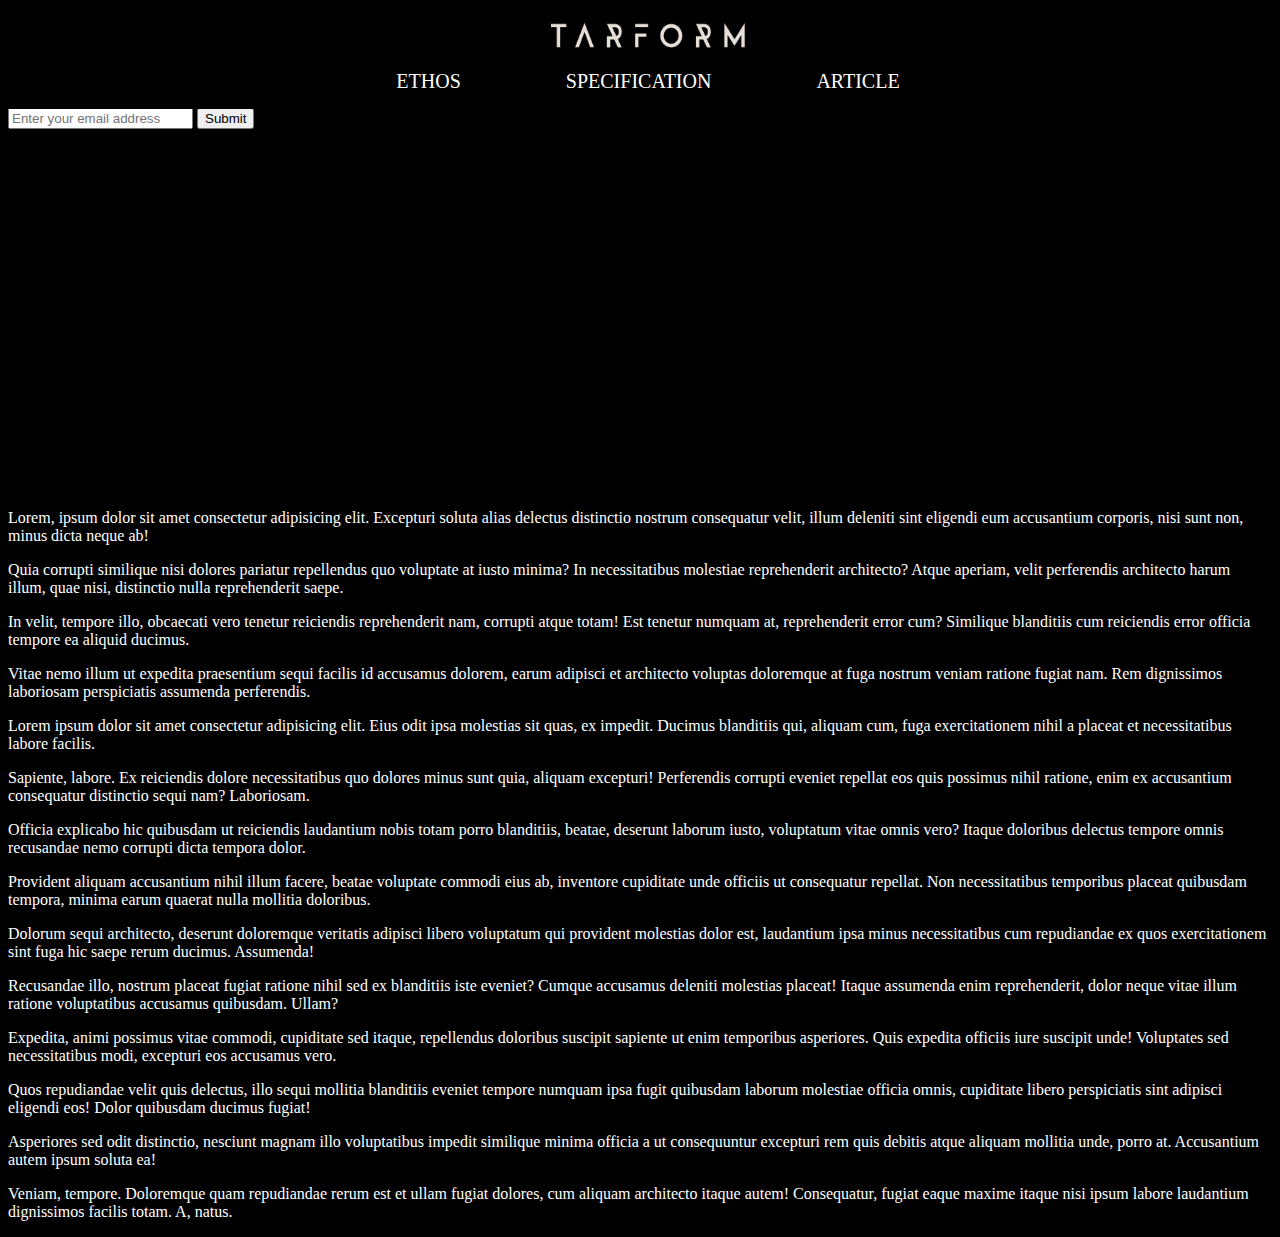
==== productlanding.html @ 0a0d6561 "product landing skeleton" ====
<!DOCTYPE html>
<html lang="en">
<head>
    <meta charset="UTF-8">
    <meta http-equiv="X-UA-Compatible" content="IE=edge">
    <meta name="viewport" content="width=device-width, initial-scale=1.0">
    <link rel="stylesheet" href="productlanding.css">
    <title>Product landing</title>
</head>
<body>
    <header>
        <div id="header-logo">   
                <image id="logo" src="tarform.png"></image>
        </div>
        <div id="nav-div">
            <nav class="nav-bar">
                <ul>
                    <li>
                        <a href="#ethos">ETHOS</a>
                    </li>
                    <li>
                        <a href="#spec">SPECIFICATION</a>
                    </li>
                    <li>
                        <a href="#article">ARTICLE</a>
                    </li>
                </ul>
            </nav>
        </div>
    </header>
    <div id="content">
    <div id="form">
        <form action="https://www.freecodecamp.com/email-submit"></form>
        <input id="email" placeholder="Enter your email address" required>
        <input type="submit" id="submit">
    </div>
    <div id="ethos">
        <iframe id="video" title="vimeo-player" src="https://player.vimeo.com/video/444766959?h=df6fe5d508" width="640" height="360" frameborder="0" allowfullscreen></iframe>
    </div>
    <div id="spec">

    </div>
    <div id="article">
        <p>Lorem, ipsum dolor sit amet consectetur adipisicing elit. Excepturi soluta alias delectus distinctio nostrum consequatur velit, illum deleniti sint eligendi eum accusantium corporis, nisi sunt non, minus dicta neque ab!</p>
        <p>Quia corrupti similique nisi dolores pariatur repellendus quo voluptate at iusto minima? In necessitatibus molestiae reprehenderit architecto? Atque aperiam, velit perferendis architecto harum illum, quae nisi, distinctio nulla reprehenderit saepe.</p>
        <p>In velit, tempore illo, obcaecati vero tenetur reiciendis reprehenderit nam, corrupti atque totam! Est tenetur numquam at, reprehenderit error cum? Similique blanditiis cum reiciendis error officia tempore ea aliquid ducimus.</p>
        <p>Vitae nemo illum ut expedita praesentium sequi facilis id accusamus dolorem, earum adipisci et architecto voluptas doloremque at fuga nostrum veniam ratione fugiat nam. Rem dignissimos laboriosam perspiciatis assumenda perferendis.</p>
        <p>Lorem ipsum dolor sit amet consectetur adipisicing elit. Eius odit ipsa molestias sit quas, ex impedit. Ducimus blanditiis qui, aliquam cum, fuga exercitationem nihil a placeat et necessitatibus labore facilis.</p>
        <p>Sapiente, labore. Ex reiciendis dolore necessitatibus quo dolores minus sunt quia, aliquam excepturi! Perferendis corrupti eveniet repellat eos quis possimus nihil ratione, enim ex accusantium consequatur distinctio sequi nam? Laboriosam.</p>
        <p>Officia explicabo hic quibusdam ut reiciendis laudantium nobis totam porro blanditiis, beatae, deserunt laborum iusto, voluptatum vitae omnis vero? Itaque doloribus delectus tempore omnis recusandae nemo corrupti dicta tempora dolor.</p>
        <p>Provident aliquam accusantium nihil illum facere, beatae voluptate commodi eius ab, inventore cupiditate unde officiis ut consequatur repellat. Non necessitatibus temporibus placeat quibusdam tempora, minima earum quaerat nulla mollitia doloribus.</p>
        <p>Dolorum sequi architecto, deserunt doloremque veritatis adipisci libero voluptatum qui provident molestias dolor est, laudantium ipsa minus necessitatibus cum repudiandae ex quos exercitationem sint fuga hic saepe rerum ducimus. Assumenda!</p>
        <p>Recusandae illo, nostrum placeat fugiat ratione nihil sed ex blanditiis iste eveniet? Cumque accusamus deleniti molestias placeat! Itaque assumenda enim reprehenderit, dolor neque vitae illum ratione voluptatibus accusamus quibusdam. Ullam?</p>
        <p>Expedita, animi possimus vitae commodi, cupiditate sed itaque, repellendus doloribus suscipit sapiente ut enim temporibus asperiores. Quis expedita officiis iure suscipit unde! Voluptates sed necessitatibus modi, excepturi eos accusamus vero.</p>
        <p>Quos repudiandae velit quis delectus, illo sequi mollitia blanditiis eveniet tempore numquam ipsa fugit quibusdam laborum molestiae officia omnis, cupiditate libero perspiciatis sint adipisci eligendi eos! Dolor quibusdam ducimus fugiat!</p>
        <p>Asperiores sed odit distinctio, nesciunt magnam illo voluptatibus impedit similique minima officia a ut consequuntur excepturi rem quis debitis atque aliquam mollitia unde, porro at. Accusantium autem ipsum soluta ea!</p>
        <p>Veniam, tempore. Doloremque quam repudiandae rerum est et ullam fugiat dolores, cum aliquam architecto itaque autem! Consequatur, fugiat eaque maxime itaque nisi ipsum labore laudantium dignissimos facilis totam. A, natus.</p>
    </div>
</div>
    </body>
</html>
---- productlanding.css ----
body{
    background-color: black;
}

header{
    position:fixed;
    display: flex;
    top:0px;
    flex-direction: column;
    align-items: center;
    height: auto;
    width:100%;
    padding-top:20px;
    background-color: black;

}

ul{
    padding:0;
}

li{
    display: inline;
    padding: 0 50px 0 50px;
    font-size: 20px;
}

nav a{
    text-decoration: none;
    color:white;
}

#logo {
    height:30px;
}

#content{
    display:relative;
    padding-top: 100px;
}
p{
    color:white;
}
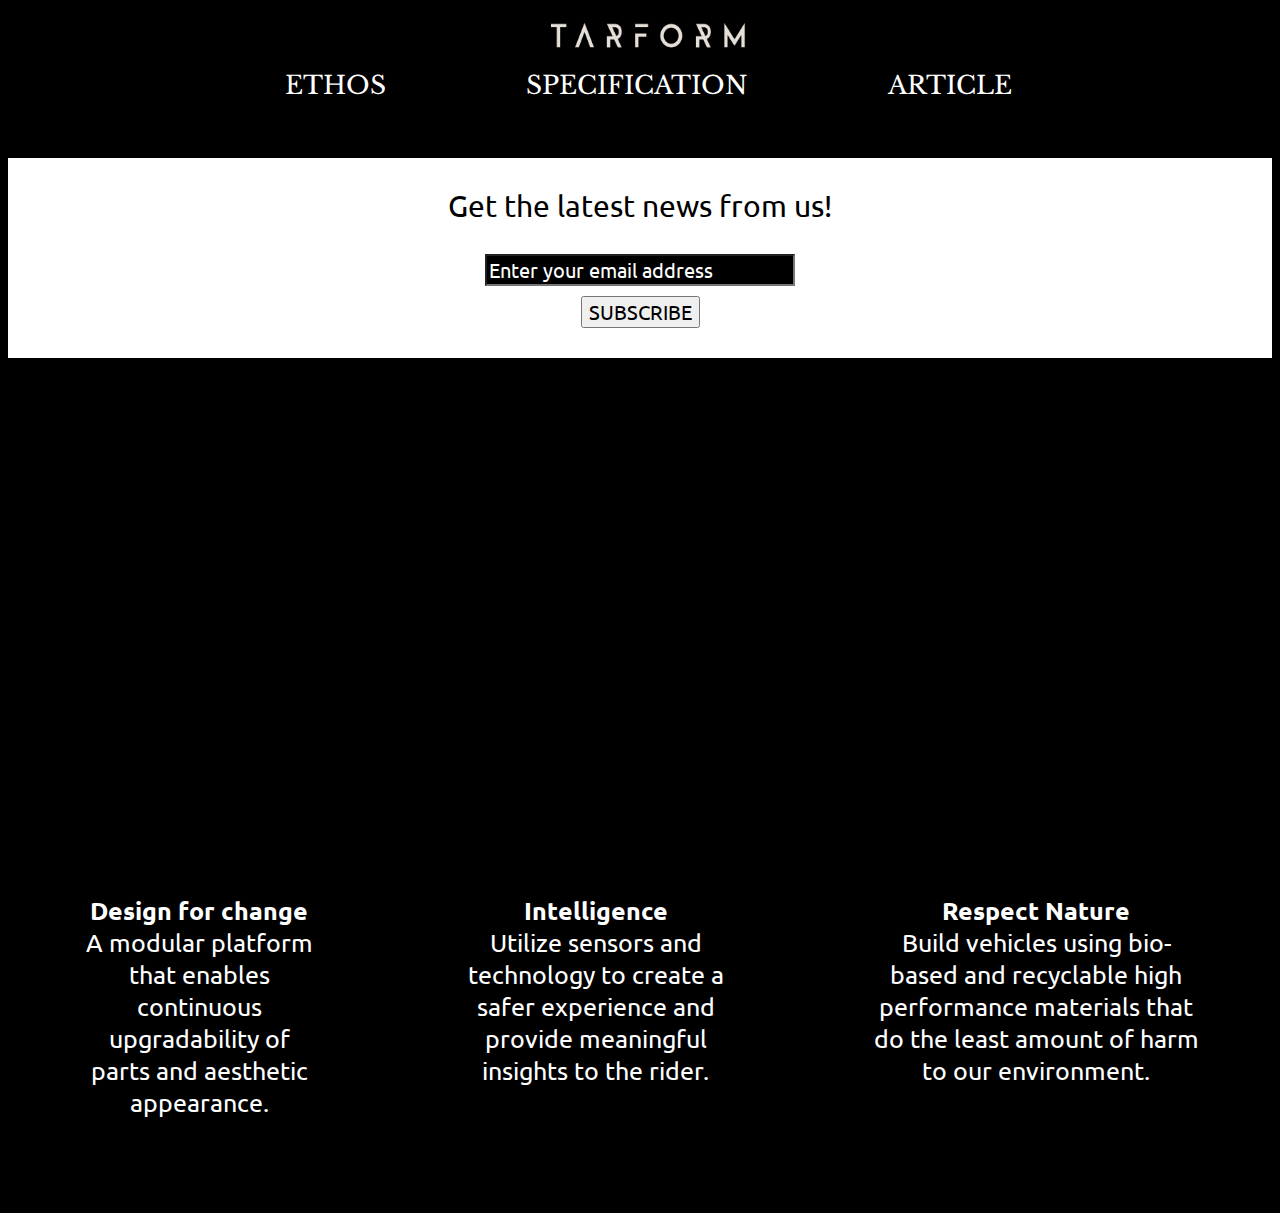
==== commit a2184dbd: "update product landing page" ====
--- a/productlanding.html
+++ b/productlanding.html
@@ -5,6 +5,12 @@
     <meta http-equiv="X-UA-Compatible" content="IE=edge">
     <meta name="viewport" content="width=device-width, initial-scale=1.0">
     <link rel="stylesheet" href="productlanding.css">
+    <link rel="preconnect" href="https://fonts.googleapis.com">
+    <link rel="preconnect" href="https://fonts.gstatic.com" crossorigin>
+    <link href="https://fonts.googleapis.com/css2?family=Roboto+Mono&family=Ubuntu&display=swap" rel="stylesheet">
+    <link rel="preconnect" href="https://fonts.googleapis.com">
+    <link rel="preconnect" href="https://fonts.gstatic.com" crossorigin>
+    <link href="https://fonts.googleapis.com/css2?family=Libre+Baskerville&family=Roboto+Mono&family=Ubuntu&display=swap" rel="stylesheet">
     <title>Product landing</title>
 </head>
 <body>
@@ -30,31 +36,36 @@
     </header>
     <div id="content">
     <div id="form">
+        <p>Get the latest news from us!</p>
         <form action="https://www.freecodecamp.com/email-submit"></form>
         <input id="email" placeholder="Enter your email address" required>
-        <input type="submit" id="submit">
+        <input type="submit" value="SUBSCRIBE" id="submit">
     </div>
+    <iframe id="video" title="vimeo-player" src="https://player.vimeo.com/video/444766959?h=df6fe5d508" width="640" height="360" frameborder="0" allowfullscreen></iframe>
     <div id="ethos">
-        <iframe id="video" title="vimeo-player" src="https://player.vimeo.com/video/444766959?h=df6fe5d508" width="640" height="360" frameborder="0" allowfullscreen></iframe>
+        <ul>
+            <li>
+                <span class="ethos-head">Design for change</span>
+                <br>
+                A modular platform that enables continuous upgradability of parts and aesthetic appearance. 
+            </li>
+            <li>
+                <span class="ethos-head">Intelligence</span>
+                <br>
+                Utilize sensors and technology to create a safer experience and provide meaningful insights to the rider.
+            </li>
+            <li>
+                <span class="ethos-head">Respect Nature</span>
+                <br>
+                Build vehicles using bio-based and recyclable high performance materials that do the least amount of harm to our environment.
+            </li>
+        </ul>
     </div>
     <div id="spec">
 
     </div>
     <div id="article">
-        <p>Lorem, ipsum dolor sit amet consectetur adipisicing elit. Excepturi soluta alias delectus distinctio nostrum consequatur velit, illum deleniti sint eligendi eum accusantium corporis, nisi sunt non, minus dicta neque ab!</p>
-        <p>Quia corrupti similique nisi dolores pariatur repellendus quo voluptate at iusto minima? In necessitatibus molestiae reprehenderit architecto? Atque aperiam, velit perferendis architecto harum illum, quae nisi, distinctio nulla reprehenderit saepe.</p>
-        <p>In velit, tempore illo, obcaecati vero tenetur reiciendis reprehenderit nam, corrupti atque totam! Est tenetur numquam at, reprehenderit error cum? Similique blanditiis cum reiciendis error officia tempore ea aliquid ducimus.</p>
-        <p>Vitae nemo illum ut expedita praesentium sequi facilis id accusamus dolorem, earum adipisci et architecto voluptas doloremque at fuga nostrum veniam ratione fugiat nam. Rem dignissimos laboriosam perspiciatis assumenda perferendis.</p>
-        <p>Lorem ipsum dolor sit amet consectetur adipisicing elit. Eius odit ipsa molestias sit quas, ex impedit. Ducimus blanditiis qui, aliquam cum, fuga exercitationem nihil a placeat et necessitatibus labore facilis.</p>
-        <p>Sapiente, labore. Ex reiciendis dolore necessitatibus quo dolores minus sunt quia, aliquam excepturi! Perferendis corrupti eveniet repellat eos quis possimus nihil ratione, enim ex accusantium consequatur distinctio sequi nam? Laboriosam.</p>
-        <p>Officia explicabo hic quibusdam ut reiciendis laudantium nobis totam porro blanditiis, beatae, deserunt laborum iusto, voluptatum vitae omnis vero? Itaque doloribus delectus tempore omnis recusandae nemo corrupti dicta tempora dolor.</p>
-        <p>Provident aliquam accusantium nihil illum facere, beatae voluptate commodi eius ab, inventore cupiditate unde officiis ut consequatur repellat. Non necessitatibus temporibus placeat quibusdam tempora, minima earum quaerat nulla mollitia doloribus.</p>
-        <p>Dolorum sequi architecto, deserunt doloremque veritatis adipisci libero voluptatum qui provident molestias dolor est, laudantium ipsa minus necessitatibus cum repudiandae ex quos exercitationem sint fuga hic saepe rerum ducimus. Assumenda!</p>
-        <p>Recusandae illo, nostrum placeat fugiat ratione nihil sed ex blanditiis iste eveniet? Cumque accusamus deleniti molestias placeat! Itaque assumenda enim reprehenderit, dolor neque vitae illum ratione voluptatibus accusamus quibusdam. Ullam?</p>
-        <p>Expedita, animi possimus vitae commodi, cupiditate sed itaque, repellendus doloribus suscipit sapiente ut enim temporibus asperiores. Quis expedita officiis iure suscipit unde! Voluptates sed necessitatibus modi, excepturi eos accusamus vero.</p>
-        <p>Quos repudiandae velit quis delectus, illo sequi mollitia blanditiis eveniet tempore numquam ipsa fugit quibusdam laborum molestiae officia omnis, cupiditate libero perspiciatis sint adipisci eligendi eos! Dolor quibusdam ducimus fugiat!</p>
-        <p>Asperiores sed odit distinctio, nesciunt magnam illo voluptatibus impedit similique minima officia a ut consequuntur excepturi rem quis debitis atque aliquam mollitia unde, porro at. Accusantium autem ipsum soluta ea!</p>
-        <p>Veniam, tempore. Doloremque quam repudiandae rerum est et ullam fugiat dolores, cum aliquam architecto itaque autem! Consequatur, fugiat eaque maxime itaque nisi ipsum labore laudantium dignissimos facilis totam. A, natus.</p>
+
     </div>
 </div>
     </body>
--- a/productlanding.css
+++ b/productlanding.css
@@ -1,5 +1,6 @@
 body{
     background-color: black;
+    font-family: 'Libre Baskerville', serif;
 }
 
 header{
@@ -21,8 +22,8 @@
 
 li{
     display: inline;
-    padding: 0 50px 0 50px;
-    font-size: 20px;
+    padding: 0 70px 0 70px;
+    font-size: 17px;
 }
 
 nav a{
@@ -35,9 +36,63 @@
 }
 
 #content{
-    display:relative;
+    width:100%;
+    display:flex;
+    flex-direction: column;
+    align-items: center;
     padding-top: 100px;
+    font-family: 'Ubuntu', sans-serif;
 }
-p{
+
+#form{
+    position:relative;
+    width: 100%;
+    background-color: white;
+    align-items: center;
+    margin: 50px 0 80px 0;
+    display:flex;
+    flex-direction: column;
+}
+
+#form p{
+    font-size: 30px;
+    color:black;
+}
+
+input {
+    font-size:20px;
+    font-family: 'Ubuntu', sans-serif;
+}
+
+#email{
+    background-color: black;
     color:white;
+}
+
+::placeholder{
+    color:white;
+}
+
+#submit{
+    margin: 10px 0 30px 0;
+}
+
+#ethos{
+    margin: 80px 0 70px 0;
+    width:100%;
+    color:white;
+}
+
+ul{
+    display:flex;
+    justify-content: center;
+}
+
+li{
+    font-size:25px;
+    text-align: center;
+}
+
+.ethos-head{
+    font-weight:bolder;
 }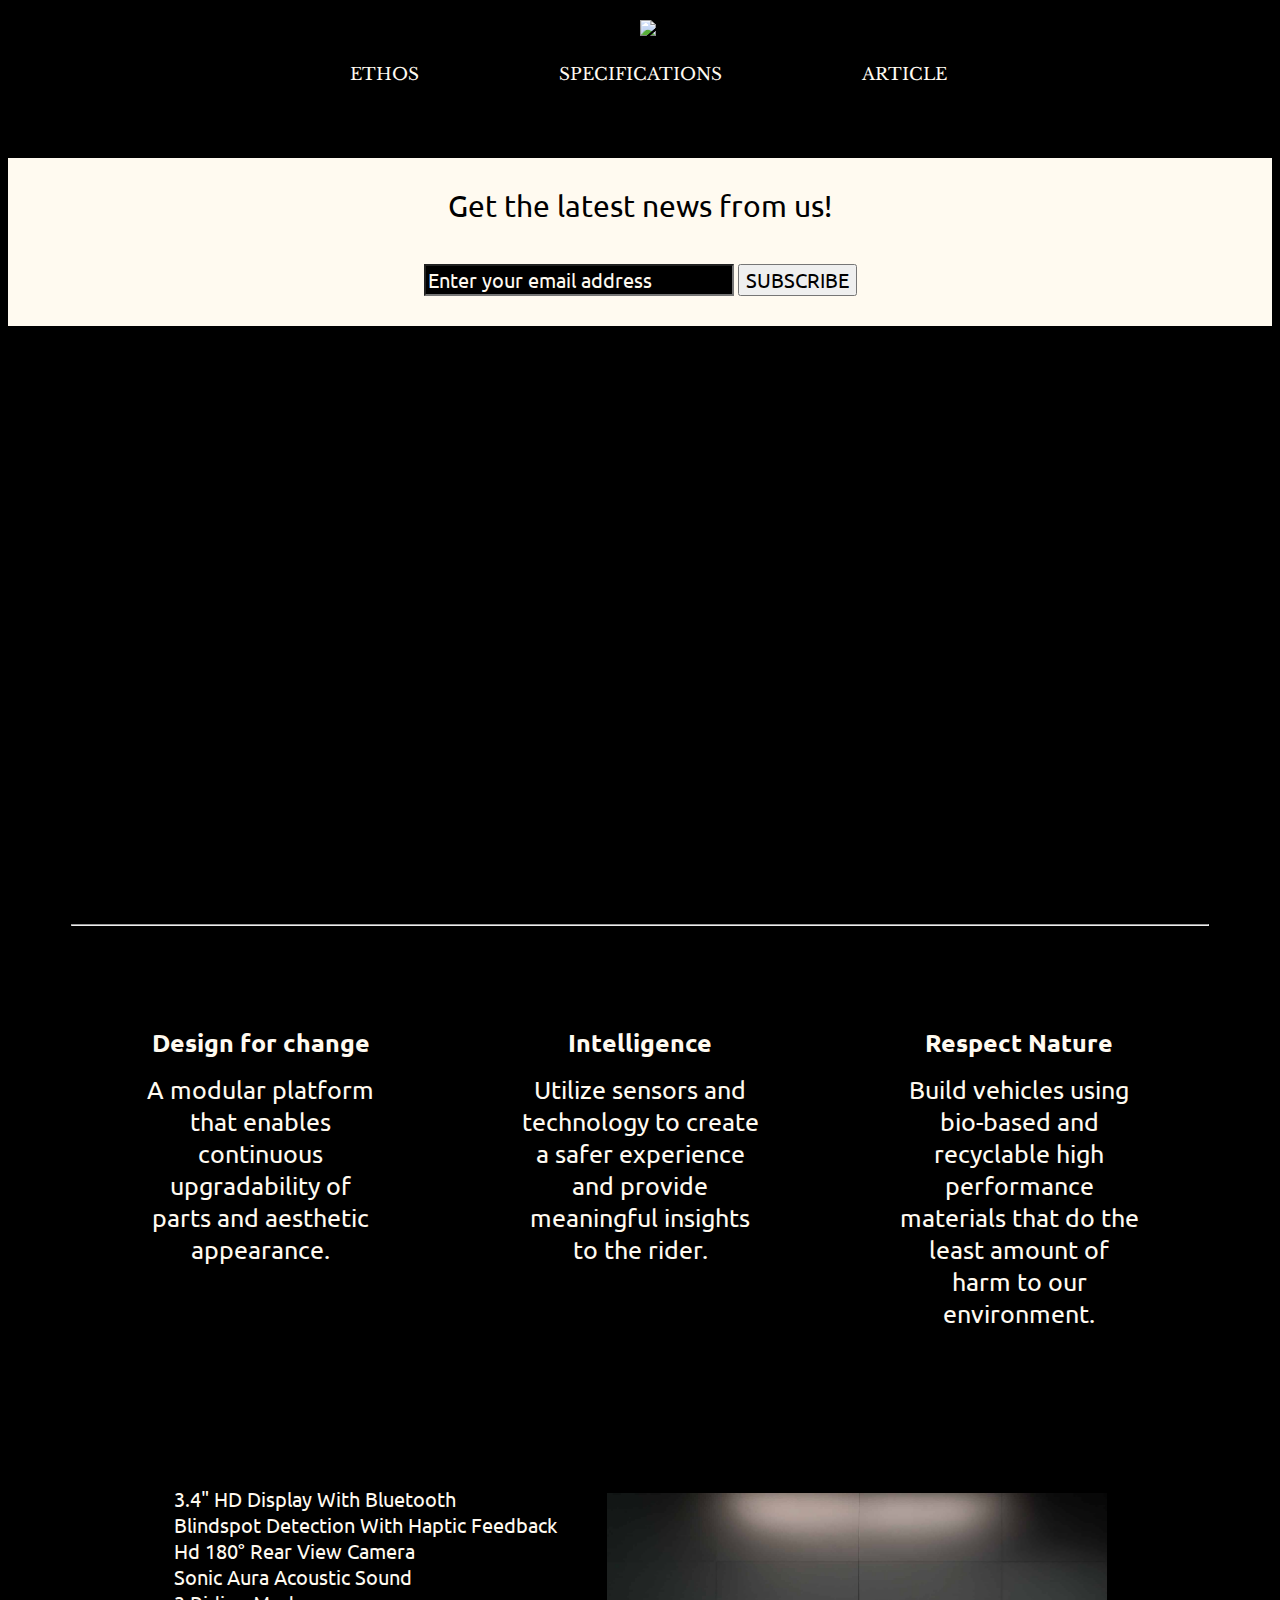
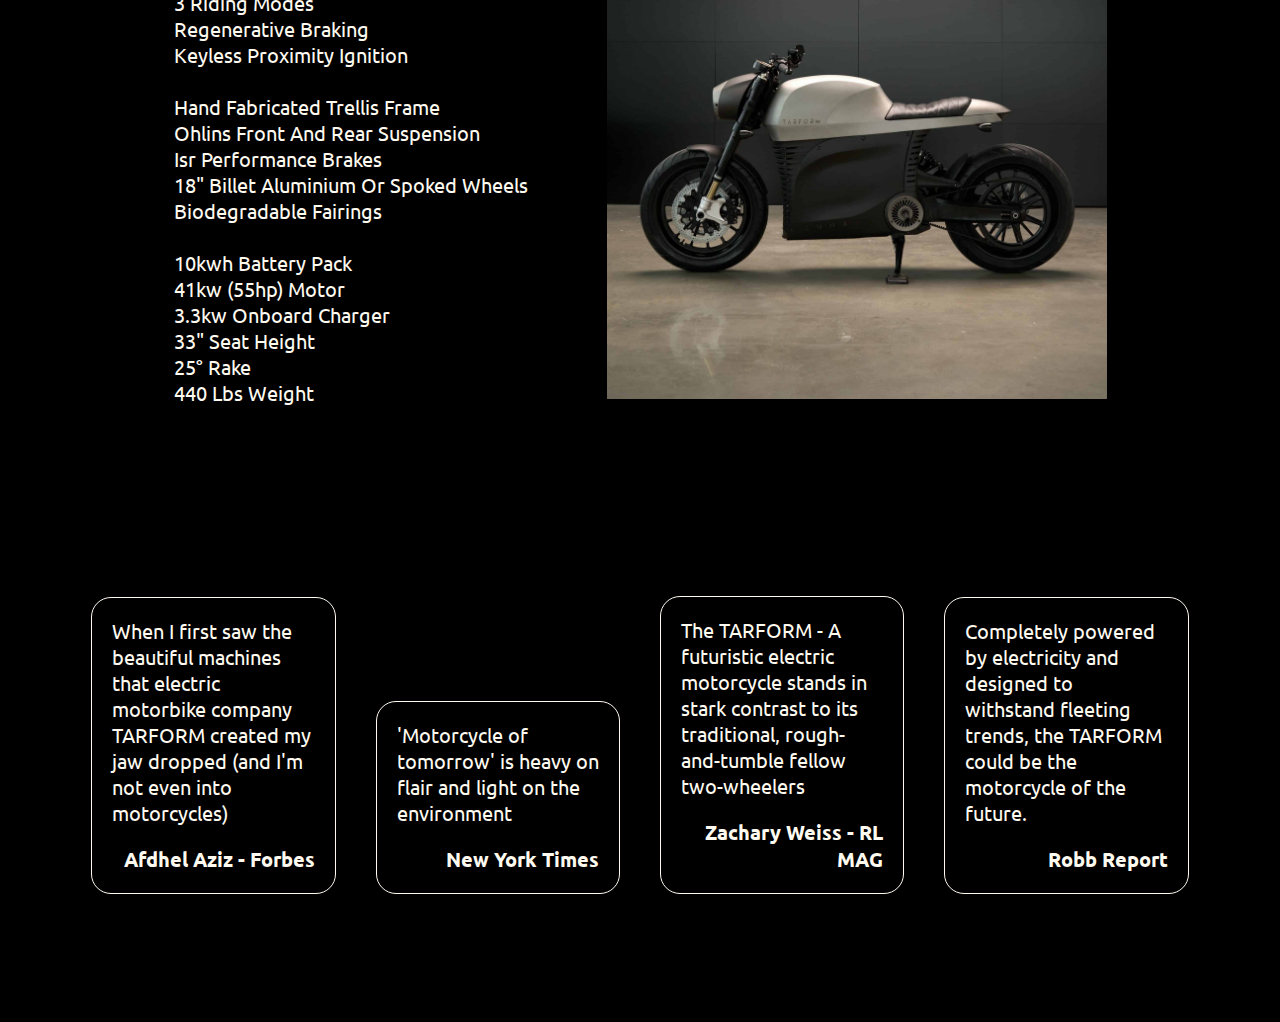
==== commit af7ea4ac: "project no.3 product landing page" ====
--- a/productlanding.html
+++ b/productlanding.html
@@ -14,58 +14,84 @@
     <title>Product landing</title>
 </head>
 <body>
-    <header>
+    <header id="header">
         <div id="header-logo">   
-                <image id="logo" src="tarform.png"></image>
+                <image id="header-img" src="https://www.tarform.com/wp-content/uploads/2020/06/tarform_logo-1-1.png"></image>
         </div>
         <div id="nav-div">
-            <nav class="nav-bar">
+            <nav id="nav-bar">
                 <ul>
                     <li>
-                        <a href="#ethos">ETHOS</a>
+                        <a class="nav-link" href="#ethos">ETHOS</a>
                     </li>
                     <li>
-                        <a href="#spec">SPECIFICATION</a>
+                        <a class="nav-link" href="#spec">SPECIFICATIONS</a>
                     </li>
                     <li>
-                        <a href="#article">ARTICLE</a>
+                        <a class="nav-link" href="#article">ARTICLE</a>
                     </li>
                 </ul>
             </nav>
         </div>
     </header>
     <div id="content">
-    <div id="form">
+    <div id="form-div">
         <p>Get the latest news from us!</p>
-        <form action="https://www.freecodecamp.com/email-submit"></form>
-        <input id="email" placeholder="Enter your email address" required>
-        <input type="submit" value="SUBSCRIBE" id="submit">
+        <form id="form" action="https://www.freecodecamp.com/email-submit">
+            <input type ="email"
+            name="email" id="email" placeholder="Enter your email address" required>
+            <input type="submit" value="SUBSCRIBE" id="submit">
+        </form>
     </div>
     <iframe id="video" title="vimeo-player" src="https://player.vimeo.com/video/444766959?h=df6fe5d508" width="640" height="360" frameborder="0" allowfullscreen></iframe>
     <div id="ethos">
+        <hr class ="hr-top">
         <ul>
             <li>
                 <span class="ethos-head">Design for change</span>
-                <br>
                 A modular platform that enables continuous upgradability of parts and aesthetic appearance. 
             </li>
             <li>
                 <span class="ethos-head">Intelligence</span>
-                <br>
                 Utilize sensors and technology to create a safer experience and provide meaningful insights to the rider.
             </li>
             <li>
                 <span class="ethos-head">Respect Nature</span>
-                <br>
                 Build vehicles using bio-based and recyclable high performance materials that do the least amount of harm to our environment.
             </li>
         </ul>
     </div>
     <div id="spec">
-
+        <p>3.4" HD display with bluetooth<br>
+            blindspot detection with haptic feedback<br>
+            hd 180° rear view camera<br>
+            sonic aura acoustic sound<br>
+            3 riding modes<br>
+            regenerative braking<br>
+            keyless proximity ignition<br>
+            <br>
+            hand fabricated trellis frame<br>
+            ohlins front and rear suspension<br>
+            isr performance brakes<br>
+            18" billet aluminium or spoked wheels<br>
+            biodegradable fairings<br>
+            <br>
+            10kwh battery pack<br>
+            41kw (55hp) motor<br>
+            3.3kw onboard charger<br>
+            33" seat height<br>
+            25° rake<br>
+            440 lbs weight</p>
+            <img src ="tarform.jpg" id="spec-img">
     </div>
     <div id="article">
-
+        <p>When I first saw the beautiful machines that electric motorbike company TARFORM created my jaw dropped (and I'm not even into motorcycles)<br>
+        <span>Afdhel Aziz - Forbes</span></p>
+        <p>'Motorcycle of tomorrow' is heavy on flair and light on the environment<br>
+        <span>New York Times</span></p>
+        <p>The TARFORM - A futuristic electric motorcycle stands in stark contrast to its traditional, rough-and-tumble fellow two-wheelers<br>
+        <span>Zachary Weiss - RL MAG</span></p>
+        <p>Completely powered by electricity and designed to withstand fleeting trends, the TARFORM could be the motorcycle of the future.<br><span>Robb Report</span></p>
     </div>
 </div>
     </body>
--- a/productlanding.css
+++ b/productlanding.css
@@ -1,3 +1,21 @@
+@media (max-width:800px){
+    header{
+        position:absolute;
+    }
+
+    ul, #article {
+        flex-wrap: wrap;
+    }
+
+    li{
+        margin-top:30px;
+    }
+
+    #spec-img{
+        height:300px;
+    }
+}
+
 body{
     background-color: black;
     font-family: 'Libre Baskerville', serif;
@@ -13,6 +31,7 @@
     width:100%;
     padding-top:20px;
     background-color: black;
+    z-index: 100;
 
 }
 
@@ -23,16 +42,16 @@
 li{
     display: inline;
     padding: 0 70px 0 70px;
-    font-size: 17px;
 }
 
 nav a{
     text-decoration: none;
-    color:white;
+    color:floralwhite;
+    font-size: 17px;
 }
 
-#logo {
-    height:30px;
+#header-img {
+    height:50px;
 }
 
 #content{
@@ -44,17 +63,17 @@
     font-family: 'Ubuntu', sans-serif;
 }
 
-#form{
+#form-div{
     position:relative;
     width: 100%;
-    background-color: white;
+    background-color: floralwhite;
     align-items: center;
     margin: 50px 0 80px 0;
     display:flex;
     flex-direction: column;
 }
 
-#form p{
+#form-div p{
     font-size: 30px;
     color:black;
 }
@@ -66,21 +85,27 @@
 
 #email{
     background-color: black;
-    color:white;
+    color:floralwhite;
 }
 
 ::placeholder{
-    color:white;
+    color:floralwhite;
 }
 
 #submit{
     margin: 10px 0 30px 0;
 }
 
+.hr-top{
+    margin-bottom: 100px;
+    color: floralwhite
+}
+
+
 #ethos{
-    margin: 80px 0 70px 0;
-    width:100%;
-    color:white;
+    margin: 150px 0 120px 0;
+    width:90%;
+    color:floralwhite;
 }
 
 ul{
@@ -91,8 +116,52 @@
 li{
     font-size:25px;
     text-align: center;
+    flex: 1 1 0px;
 }
 
 .ethos-head{
     font-weight:bolder;
+    display:block;
+    margin-bottom:15px;
+    
+}
+
+#spec{
+    color:floralwhite;
+    font-size: 20px;
+    display: flex;
+    justify-content: center;
+    text-transform: capitalize;
+    align-items: center;
+}
+
+
+#spec-img{
+    width:500px;
+    margin-left: 50px;
+}
+
+#article{
+    color:floralwhite;
+    font-size:20px;
+    display: flex;
+    margin: 150px 0 100px 0;
+    width: 90%;
+    align-items: end;
+}
+
+#article p{
+    flex:1 1 0px;
+    margin:20px;
+    border: 1px floralwhite solid;
+    border-radius: 20px;
+    padding: 20px;
+    overflow-wrap:break-word;
+}
+
+#article span{
+    font-weight:bolder;
+    margin-top:20px;
+    display:block;
+    text-align: end;
 }